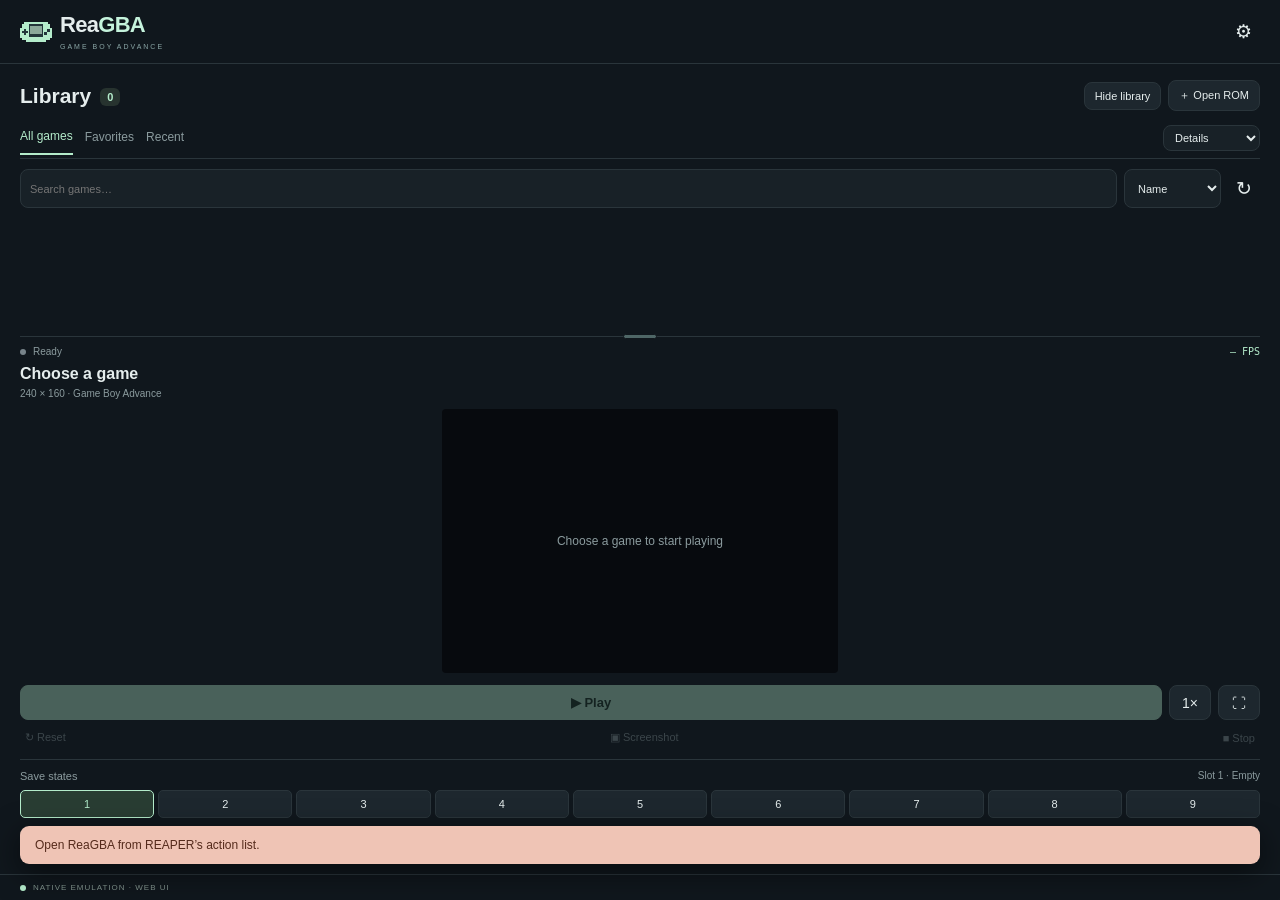
==== web/index.html @ 5d7371b0 "ReaGBA v0.1.0" ====
<!doctype html>
<html lang="en"><head><meta charset="UTF-8"><meta name="viewport" content="width=device-width,initial-scale=1"><meta http-equiv="Content-Security-Policy" content="default-src 'none'; script-src 'self'; style-src 'self'; img-src data:; connect-src ws://127.0.0.1:*; object-src 'none'; base-uri 'none'; form-action 'none'"><title>ReaGBA</title><link rel="stylesheet" href="style.css"></head>
<body>
<header><div class="brand">
  <svg class="logo" viewBox="0 0 32 20" shape-rendering="crispEdges" aria-hidden="true" focusable="false" xmlns="http://www.w3.org/2000/svg">
    <path d="M4 0h24v2h2v4h2v10h-2v2h-4v2H6v-2H2v-2H0V6h2V2h2Z" fill="#b4eccb"/>
    <path d="M9 2h14v13H9ZM4 7h2v2h2v2H6v2H4v-2H2V9h2Zm23 0h3v3h-3Zm-3 3h3v3h-3Z" fill="#22363a"/>
    <path d="M10 4h12v8H10Z" fill="#8ba99a"/>
  </svg>
  <div class="brand-name">Rea<span>GBA</span><small>GAME BOY ADVANCE</small></div>
</div><div class="header-actions"><button id="dock-toggle" class="small" hidden>Dock</button><button id="settings-toggle" class="icon" title="Settings" data-i18n-title="settings" aria-label="Settings" data-i18n-aria-label="settings">⚙</button></div></header>
<main>
<section id="library-view">
  <div class="heading"><h1><span data-i18n="library">Library</span><span id="count">0</span></h1><div class="library-actions"><button id="library-toggle" class="small" aria-expanded="true" aria-controls="library-body">Hide library</button><button id="open" class="small" data-i18n="openROM">＋ Open ROM</button></div></div>
  <div id="library-body">
  <nav><button class="tab active" data-filter="all" data-i18n="allGames">All games</button><button class="tab" data-filter="favorite" data-i18n="favorites">Favorites</button><button class="tab" data-filter="recent" data-i18n="recentGames">Recent</button><select id="library-display" aria-label="Library view" data-i18n-aria-label="libraryDisplay" title="Library view" data-i18n-title="libraryDisplay"><option value="details" data-i18n="details">Details</option><option value="grid" data-i18n="grid">Cover grid</option><option value="compact" data-i18n="compact">Compact list</option></select></nav>
  <div class="search-row"><input id="search" type="search" placeholder="Search games…" data-i18n-placeholder="searchPlaceholder" aria-label="Search games" data-i18n-aria-label="search"><select id="sort" aria-label="Sort by" data-i18n-aria-label="sort"><option value="name" data-i18n="sortName">Name</option><option value="recent" data-i18n="sortRecent">Last played</option><option value="time" data-i18n="sortTime">Play time</option></select><button id="refresh" class="icon" title="Rescan" data-i18n-title="rescan" aria-label="Rescan" data-i18n-aria-label="rescan">↻</button></div>
  <div id="games" class="games"></div>
  <div id="empty" hidden><div class="empty-icon">
    <svg width="32" height="24" viewBox="0 0 32 24" shape-rendering="crispEdges" aria-hidden="true" focusable="false" xmlns="http://www.w3.org/2000/svg">
      <path d="M4 1h24v2h2v17h-2v2H4v-2H2V3h2Z" fill="#b4eccb"/>
      <path d="M6 3h20v2H6ZM4 19h24v1H4Zm2 1h20v2H6Z" fill="#8ba99a"/>
      <path d="M6 7h20v11H6Zm7 13h6v2h-6Z" fill="#22363a"/>
      <path d="M8 14h2v-2h2v2h2v2h2v-4h2v-2h2v2h2v2h2v2H8Z" fill="#8ba99a"/>
      <path d="M9 9h3v3H9Z" fill="#b4eccb"/>
    </svg>
  </div><h2 data-i18n="emptyTitle">Your next adventure starts here</h2><p data-i18n="emptyHint">Add .gba files to your ROM folder, or choose Open ROM to pick a game.</p></div>
  </div>
</section>
<div id="library-splitter" role="separator" tabindex="0" aria-label="Resize the library and game areas" data-i18n-aria-label="splitter" aria-orientation="horizontal" aria-controls="library-view player" title="Drag to resize · Double-click to reset" data-i18n-title="splitterHint"><span></span></div>
<section id="settings-view" hidden>
  <div class="eyebrow" data-i18n="settingsEyebrow">MAKE IT YOURS</div><h1 data-i18n="settings">Settings</h1>
  <label class="setting language-setting"><span data-i18n="language">Language</span><select id="language" disabled aria-describedby="language-hint"></select></label><p id="language-hint" class="hint" data-i18n="languageHint">Changes apply immediately and are saved for next time.</p>
  <h3 data-i18n="romFolder">ROM folder</h3><div class="path-picker"><input id="rom-directory" type="text" readonly placeholder="Choose a folder containing .gba games" data-i18n-placeholder="romPlaceholder"><button id="choose-rom-directory" class="small" data-i18n="chooseFolder">Choose folder</button></div><p class="hint" data-i18n="romHint">The library scans this folder and its subfolders. Your choice is saved automatically.</p>
  <h3 data-i18n="library">Library</h3><label class="setting"><span data-i18n="autoCovers">Download covers automatically</span><input id="auto-covers" type="checkbox" aria-describedby="covers-hint"></label><p id="covers-hint" class="hint" data-i18n="coversHint">Off by default. Downloads and caches Libretro covers using the ROM’s game code; ROM files are never uploaded. Cached covers remain available when turned off. If no cover is found, the first letter of the game code is shown. Translations, ROM hacks and homebrew may not have matching covers.</p><p id="cover-status" class="hint" role="status" aria-live="polite"></p><label class="setting"><span data-i18n="libraryDisplay">Library view</span><select id="library-display-setting"><option value="details" data-i18n="details">Details</option><option value="grid" data-i18n="grid">Cover grid</option><option value="compact" data-i18n="compact">Compact list</option></select></label><p class="hint" data-i18n="libraryHint">Cover grid puts artwork first; Details shows covers, file sizes and play time; Compact list fits more games. You can also switch views above the library. Your choice is saved automatically.</p>
  <h3 data-i18n="video">Video</h3><label class="setting"><span data-i18n="integerScaling">Integer scaling</span><input id="integer" type="checkbox" checked></label><label class="setting"><span data-i18n="vsync">Vertical sync</span><input id="vsync" type="checkbox" checked></label><label class="setting"><span data-i18n="shader">Shader</span><select id="shader" aria-describedby="shader-hint"><option value="none" data-i18n="off">Off</option><option value="lcd3x">LCD3X</option><option value="lcd-grid-v2">lcd-grid-v2</option></select></label><p id="shader-hint" class="hint" data-i18n="shaderHint">Built-in LCD effects. Your choice is saved automatically. Integer scaling is recommended; LCD3X looks best at 3× or higher. Shaders use their own texture sampling.</p><label class="setting"><span data-i18n="textureFilter">Texture filtering</span><select id="filter"><option value="nearest" data-i18n="nearest">Sharp pixels</option><option value="linear" data-i18n="linear">Smooth</option></select></label><label class="setting"><span data-i18n="frameSkip">Frame skipping</span><select id="skip"><option value="0" data-i18n="off">Off</option><option value="1" data-i18n="skip1">Show every 2nd frame</option><option value="2" data-i18n="skip2">Show every 3rd frame</option></select></label>
  <h3 data-i18n="audio">Audio</h3><label class="setting"><span data-i18n="volume">Volume</span><span id="volume-value">30%</span></label><input id="volume" type="range" min="0" max="100" value="30"><p class="hint" data-i18n="audioHint">Audio is muted during fast-forward and resumes at 1× speed.</p>
  <h3 data-i18n="keyBindings">Keyboard controls</h3><p class="hint" data-i18n="keysHint">Click a key, then press its replacement. Press Esc to cancel.</p><div id="keys" class="key-grid"></div><button id="reset-keys" class="small" data-i18n="resetKeys">Reset controls</button>
  <h3 data-i18n="bios">BIOS (optional)</h3><input id="bios" type="text" placeholder="Full path to your own 16 KB GBA BIOS" data-i18n-placeholder="biosPlaceholder"><button id="save-bios" class="small" data-i18n="savePath">Save path</button><p class="hint" data-i18n="biosHint">Leave blank to use the built-in BIOS implementation. Takes effect the next time you load a game.</p>
  <div class="about"><b>ReaGBA <span id="about-version"></span></b><span data-i18n="aboutCore">mGBA 0.10.5 · GBA only</span></div>
</section>
<section class="player" id="player">
  <div class="player-heading">
  <div class="now-label"><span id="play-dot" class="dot idle"></span><span id="play-status">Ready</span><span id="fps">— FPS</span></div>
  <h2 id="now-title">Choose a game</h2><p id="now-subtitle">240 × 160 · Game Boy Advance</p>
  </div>
  <div class="play-workspace">
  <div class="game-stage"><div id="game-viewport" tabindex="0" aria-label="Game screen" data-i18n-aria-label="gameScreen"><span data-i18n="viewportHint">Choose a game to start playing</span></div></div>
  <div class="player-controls">
  <div class="play-actions">
  <div class="primary-controls"><button id="toggle" class="primary" disabled>▶ Play</button><button id="speed" title="Change fast-forward speed" data-i18n-title="speed">1×</button><button id="fullscreen" title="Full screen / F11" data-i18n-title="fullscreen">⛶</button></div>
  <div class="secondary-controls"><button id="reset" disabled data-i18n="reset">↻ Reset</button><button id="shot" disabled data-i18n="screenshot">▣ Screenshot</button><button id="stop" disabled data-i18n="stop">■ Stop</button></div>
  </div>
  <div class="save-panel">
  <div class="save-heading"><span data-i18n="saveStates">Save states</span><span id="save-hint">Choose a slot</span></div><div class="slot-row" id="slots"></div><div class="save-actions"><button id="save" disabled data-i18n="save">Save state</button><button id="load" disabled data-i18n="load">Load state</button></div>
  </div>
  </div>
  </div>
</section>
</main>
<footer><span class="dot"></span><span id="footer-text" data-i18n="footer">NATIVE EMULATION · WEB UI</span><span id="footer-version" class="version"></span></footer>
<div id="toast" role="status" aria-live="polite"></div>
<script src="i18n.js"></script>
<script src="app.js"></script></body></html>
---- web/style.css ----
:root{color-scheme:dark;--bg:#10171d;--card:#1a242b;--line:#2a353b;--muted:#8b9b9e;--text:#e5eded;--green:#b4eccb;font:13px Inter,"Segoe UI","Microsoft YaHei","Microsoft JhengHei","Yu Gothic","Malgun Gothic",sans-serif}
*{box-sizing:border-box}body{margin:0;background:var(--bg);color:var(--text);height:100vh;display:flex;flex-direction:column;overflow:hidden}
button,input,select{font:inherit}button{cursor:pointer;color:var(--text);border:1px solid var(--line);background:#1d272e;border-radius:8px;padding:9px 12px}button:hover{background:#2c3b41}button:disabled{opacity:.35;cursor:default}button:focus-visible,input:focus-visible,select:focus-visible{outline:2px solid var(--green);outline-offset:2px}
input,select{background:#182127;border:1px solid var(--line);border-radius:8px;padding:9px;color:var(--text);min-width:0}input[type=checkbox],input[type=range]{accent-color:var(--green)}input[type=range],input[type=text]{width:100%}input[type=text]{margin-bottom:10px}
header{height:64px;padding:12px 20px;display:flex;align-items:center;justify-content:space-between;border-bottom:1px solid var(--line);flex-shrink:0;gap:10px}.brand{display:flex;align-items:center;gap:10px;font-size:22px;font-weight:750;white-space:nowrap}.brand small{display:block;font-size:8px;letter-spacing:1.5px;color:var(--muted);margin-top:3px}.logo{width:34px;height:38px;border-radius:8px 8px 12px 8px;background:var(--green);color:#20392c;display:flex;align-items:center;justify-content:center;font-size:25px;position:relative}.logo span{font-size:7px;position:absolute;right:4px;bottom:4px}.header-actions,.library-actions{display:flex;align-items:center;gap:7px}.icon{padding:7px;background:transparent;font-size:19px;border-color:transparent}.small{padding:7px 10px;font-size:11px}
main{padding:16px 20px;flex:1;min-height:0;display:flex;flex-direction:column;gap:0;overflow:auto;scrollbar-width:thin;scrollbar-color:#36474b transparent}main>section{width:100%;min-width:0;margin:0}
#library-view{flex:0 0 auto;min-height:0;display:flex;flex-direction:column}.heading{flex:0 0 auto}#library-body{display:flex;flex-direction:column;flex:1;min-height:0}#library-body nav,#library-body .search-row{flex:0 0 auto}.heading{display:flex;align-items:center;justify-content:space-between;gap:8px}h1{font-size:21px;font-weight:600;margin:0}h1 span{font-size:11px;vertical-align:middle;padding:3px 7px;margin-left:9px;background:#27332f;border-radius:6px;color:var(--green)}
nav{display:flex;gap:20px;margin:14px 0 10px;border-bottom:1px solid var(--line)}.tab{border:none;background:transparent;color:var(--muted);padding:0 0 10px;border-radius:0;font-size:12px}.tab.active{color:var(--green);border-bottom:2px solid var(--green)}.search-row{display:flex;gap:7px;margin-bottom:12px}.search-row input{flex:1;width:100px;font-size:11px}.search-row select{width:75px;font-size:11px}.games{display:grid;grid-template-columns:repeat(auto-fit,minmax(min(100%,300px),1fr));gap:10px;flex:1;min-height:0;align-content:start;overflow:auto;scrollbar-width:thin;scrollbar-gutter:stable}
.game{display:flex;gap:12px;padding:11px;background:var(--card);border:1px solid var(--line);border-radius:10px;cursor:pointer;position:relative;min-height:96px}.game:hover,.game.selected{border-color:#6d977c;background:#1d2c2c}.cover{width:60px;min-width:60px;height:72px;border-radius:6px 6px 11px 6px;background:linear-gradient(145deg,#39584b,#182d29);display:flex;flex-direction:column;align-items:center;justify-content:center;color:#c1dba2}.cover b{font-family:Georgia,serif;font-size:32px}.cover span{font-size:6px;letter-spacing:1px}.game-info{min-width:0;flex:1}.game-info h2{font-size:13px;line-height:1.5;margin:2px 20px 7px 0;font-weight:600}.tag{font-size:9px;color:var(--green);background:#2c4136;border-radius:4px;padding:3px 5px}.game-meta{font-size:10px;color:var(--muted);margin-top:9px}.favorite{position:absolute;right:8px;top:6px;padding:2px 5px;font-size:16px;border:0;background:transparent;color:#84918d}.favorite.on{color:#ddcf93}.launch{position:absolute;right:9px;bottom:9px;font-size:10px;padding:4px 8px;border-color:#527361;color:var(--green)}#empty{text-align:center;padding:15px;color:var(--muted)}#empty h2{font-size:14px}#empty p{font-size:11px;line-height:1.6}.empty-icon{font-size:30px}
.player{display:flex;flex-direction:column;flex:0 0 auto;min-height:0;gap:10px}.player-heading{flex:0 0 auto}.now-label{display:flex;align-items:center;gap:7px;font-size:10px;color:var(--muted)}.dot{display:inline-block;width:6px;height:6px;background:var(--green);border-radius:50%}.dot.idle{background:#78848b}#fps{margin-left:auto;font:10px Consolas,monospace;color:var(--green)}.player h2{margin:6px 0 3px;font-size:16px;line-height:1.4;font-weight:600;white-space:nowrap;overflow:hidden;text-overflow:ellipsis}.player p{margin:0;color:var(--muted);font-size:10px}
.play-workspace{flex:1;min-height:0;display:grid;grid-template-rows:minmax(64px,1fr) auto;gap:12px}.game-stage{display:grid;place-items:center;min-width:0;min-height:64px;overflow:hidden}#game-viewport{width:100%;aspect-ratio:3/2;flex:none;min-width:0;position:relative;background:#070a0e;border-radius:4px;display:flex;align-items:center;justify-content:center;text-align:center;color:var(--muted);font-size:12px}#game-viewport:focus-visible{outline:2px solid var(--green)}
.player-controls{display:flex;flex-direction:column;gap:10px;min-height:0;min-width:0}.primary-controls{display:flex;gap:7px}.primary-controls .primary{background:var(--green);border-color:var(--green);color:#1c3728;flex:1;font-weight:650;white-space:nowrap}.primary-controls button:not(.primary){width:42px;flex:0 0 auto;font-size:14px;padding:8px}.secondary-controls{display:flex;gap:5px;justify-content:space-between;margin-top:6px}.secondary-controls button{font-size:11px;background:transparent;border:0;color:var(--muted);padding:5px}.save-panel{margin-top:auto}.save-heading{display:flex;justify-content:space-between;border-top:1px solid var(--line);padding-top:10px;margin-bottom:8px;font-size:11px;color:var(--muted)}#save-hint{font-size:10px}.slot-row{display:grid;grid-template-columns:repeat(9,minmax(0,1fr));gap:4px}.slot-row button{padding:7px 0;font-size:11px;border-radius:5px;position:relative}.slot-row button.selected{border-color:var(--green);color:var(--green);background:#293d33}.slot-row button.saved:after{content:"";height:3px;width:3px;position:absolute;bottom:2px;left:calc(50% - 1px);background:var(--green);border-radius:50%}.save-actions{display:flex;gap:7px;margin-top:8px}.save-actions button{flex:1;font-size:11px;padding:9px 5px;background:transparent}

footer{height:26px;padding:0 20px;display:flex;align-items:center;gap:7px;border-top:1px solid var(--line);font-size:8px;letter-spacing:1px;color:#81938d;flex-shrink:0}.version{margin-left:auto;color:#526661}
#settings-view{flex:1;min-height:0;overflow:auto;scrollbar-width:thin}.settings-open .player{display:none}.settings-open main{overflow:hidden}.eyebrow{font-size:9px;letter-spacing:1.9px;color:var(--muted);margin-bottom:10px}h3{font-size:12px;font-weight:600;margin:20px 0 12px}.setting{display:flex;align-items:center;justify-content:space-between;gap:10px;margin-bottom:10px;font-size:12px}.setting select{font-size:11px;padding:7px}.hint{font-size:11px;line-height:1.8;color:var(--muted)}.key-grid{display:grid;grid-template-columns:repeat(auto-fit,minmax(155px,1fr));gap:8px}.key-pair{display:flex;align-items:center;justify-content:space-between;background:#19242a;border-radius:7px;padding:5px 8px;gap:5px;font-size:11px}.key-pair button{font-size:10px;padding:4px 6px;max-width:100px;overflow:hidden}.about{margin:25px 0;display:flex;flex-direction:column;gap:6px;font-size:10px;color:var(--muted)}#reset-keys{margin-top:12px}
.path-picker{display:flex;align-items:stretch;gap:7px}.path-picker input{flex:1;margin:0}.path-picker button{white-space:nowrap}
/* A 100%-wide range plus its UA 2px side margins overflowed every settings width. */
#volume{display:block;margin:0}
#settings-view{scrollbar-gutter:stable;padding-inline:2px;overflow-wrap:anywhere}
#settings-view .key-grid{grid-template-columns:repeat(auto-fit,minmax(min(100%,155px),1fr))}
.setting select{max-width:65%}select:disabled{opacity:.5}
#toast{position:fixed;left:20px;right:20px;bottom:36px;padding:12px 15px;background:#c0ead0;color:#173626;border-radius:9px;font-size:12px;box-shadow:0 8px 30px #0008;opacity:0;pointer-events:none;transform:translateY(8px);transition:.15s}#toast.visible{opacity:1;transform:translateY(0)}#toast.error{background:#efc4b5;color:#542a1b}[hidden]{display:none!important}
@media(max-width:480px){header{height:58px;padding:10px 12px;gap:6px}.brand{font-size:18px;gap:7px}.brand small{display:none}.logo{width:28px;height:31px;font-size:22px}.header-actions{gap:3px}.header-actions .small{padding:6px}.icon{padding:4px}main{padding:12px}.library-actions{gap:5px}.library-actions .small{font-size:10px;padding:7px}h1{font-size:17px}footer{padding:0 12px}}
@media(max-height:560px){header{height:48px;padding-top:6px;padding-bottom:6px}.brand small{display:none}.logo{height:30px}main{padding-top:8px;padding-bottom:8px}.player{gap:7px}.player h2{font-size:14px;margin-top:4px}.player-heading p{display:none}.save-heading{padding-top:7px;margin-bottom:5px}.slot-row button{padding:4px 0}.save-actions button{padding:6px 4px}.player-controls{gap:7px}.play-workspace{gap:8px}}
@media(prefers-reduced-motion:reduce){*{transition:none!important}}
@media(max-width:360px){.logo{display:none}.brand{font-size:16px}.header-actions .small{font-size:10px}.library-actions .small{padding:6px}.heading h1{font-size:16px}}

#library-splitter{height:20px;flex:0 0 20px;position:relative;cursor:row-resize;touch-action:none;user-select:none;outline:none;display:flex;align-items:center;justify-content:center}
#library-splitter:before{content:"";position:absolute;left:0;right:0;height:1px;background:var(--line)}#library-splitter span{position:relative;width:34px;height:5px;border-radius:4px;background:#4e6666;border:1px solid var(--bg)}
#library-splitter:hover span,#library-splitter:focus-visible span,.resizing-library #library-splitter span{background:var(--green);width:46px}.resizing-library,.resizing-library *{cursor:row-resize!important;user-select:none!important}
.library-collapsed #library-view{margin-bottom:12px;padding-bottom:10px;border-bottom:1px solid var(--line)}.settings-open #library-splitter{display:none}
#empty{flex:1;min-height:0;overflow:auto}
/* Mint GBA on a 32x20 integer grid: mirrored shell, equal control footprints, 3:2 screen. */
.brand{gap:8px;letter-spacing:-.7px;line-height:1}
.brand-name{font-weight:650}.brand-name>span{font-weight:800;color:#c5f3dc}
.brand small{font-size:7px;letter-spacing:2px;margin-top:7px;font-weight:500;color:#8ba7a7}
.logo{display:block;width:32px;min-width:32px;height:20px;flex:none;border-radius:0;background:none;image-rendering:pixelated}
@media(max-width:360px){.brand{gap:6px}}
/* Library display modes share the same cards and controls. Covers retain their full artwork. */
#library-body nav{gap:12px;flex-wrap:wrap;align-items:center}
#library-display{margin-left:auto;padding:5px 7px;margin-bottom:7px;font-size:11px;max-width:110px}
.game:focus-visible{outline:2px solid var(--green);outline-offset:-2px}
.game{min-width:0;min-height:106px;gap:10px}
.cover{position:relative;width:80px;min-width:80px;height:80px;overflow:hidden;flex-shrink:0}
.cover img{position:absolute;inset:0;width:100%;height:100%;object-fit:contain;background:#111a20;opacity:0}
.cover.has-image img{opacity:1}.cover.has-image b,.cover.has-image span{visibility:hidden}
.game-info h2{overflow-wrap:anywhere}.game-meta{margin-right:55px;line-height:1.6}
.games[data-view=details]{grid-template-columns:1fr}
.games[data-view=grid]{grid-template-columns:repeat(auto-fill,minmax(min(100%,140px),1fr));grid-auto-rows:max-content;gap:12px}
.games[data-view=grid] .game{display:grid;grid-template-rows:auto 1fr auto;padding:9px;gap:8px;min-height:0}
.games[data-view=grid] .cover{width:100%;min-width:0;height:auto;aspect-ratio:1;border-radius:6px}
.games[data-view=grid] .cover b{font-size:48px}
.games[data-view=grid] .game-info h2{margin:0 0 6px;display:-webkit-box;-webkit-line-clamp:2;-webkit-box-orient:vertical;overflow:hidden;min-height:39px}
.games[data-view=grid] .game-meta{margin:6px 0 0}
.games[data-view=grid] .favorite{top:13px;right:13px;background:#10171de8;border-radius:6px}
.games[data-view=grid] .launch{position:static;width:100%;margin-top:auto;padding:6px}
.games[data-view=compact]{grid-template-columns:1fr;gap:4px}
.games[data-view=compact] .game{display:grid;grid-template-columns:32px minmax(0,1fr) 26px 56px;align-items:center;min-height:46px;padding:6px;gap:7px;border-radius:6px}
.games[data-view=compact] .cover{width:32px;min-width:32px;height:32px;border-radius:4px}
.games[data-view=compact] .cover b{font-size:22px}
.games[data-view=compact] .cover span,.games[data-view=compact] .tag,.games[data-view=compact] .game-meta{display:none}
.games[data-view=compact] .game-info h2{margin:0;white-space:nowrap;overflow:hidden;text-overflow:ellipsis;font-size:12px}
.games[data-view=compact] .favorite,.games[data-view=compact] .launch{position:static;margin:0}
.games[data-view=compact] .launch{padding:4px;font-size:10px}
@media(max-width:360px){#library-body nav{gap:8px}.tab{font-size:11px}#library-display{font-size:10px;padding:4px}.game{padding:8px;gap:8px}.cover{width:64px;min-width:64px;height:76px}.game-info h2{font-size:12px}.games[data-view=grid]{grid-template-columns:repeat(auto-fill,minmax(min(100%,115px),1fr));gap:8px}}
@media(max-height:440px){header{height:44px}footer{height:22px}.library-collapsed #library-view{margin-bottom:6px;padding-bottom:6px}.primary-controls button{padding-top:6px;padding-bottom:6px}.primary-controls button:not(.primary){padding:6px}.secondary-controls{margin-top:3px}.secondary-controls button{padding:3px}.player-controls{gap:5px}.save-heading{padding-top:4px}}
/* Labels can be longer in other languages; let controls wrap within their pane. */
h1 [data-i18n]{font:inherit;vertical-align:baseline;padding:0;margin:0;background:none;border-radius:0;color:inherit}
.heading,.library-actions{flex-wrap:wrap}.heading h1{overflow-wrap:anywhere}
.library-actions{margin-left:auto}.library-actions button{min-width:0;white-space:normal}
#library-display{max-width:100%;width:auto}.search-row select{width:auto;max-width:45%}
.setting{flex-wrap:wrap}.setting>span{flex:1;min-width:90px}.setting select{max-width:100%}
.language-setting{margin-top:20px}#language{min-width:135px}
.path-picker{flex-wrap:wrap}.path-picker input{min-width:min(180px,100%)}.path-picker button{white-space:normal}
.save-heading,.secondary-controls{gap:8px;flex-wrap:wrap}.save-heading>span{min-width:0;overflow-wrap:anywhere}
.save-actions button,.secondary-controls button{min-width:0;overflow-wrap:anywhere}
.primary-controls .primary{white-space:normal;min-width:0}
.games[data-view=compact] .game{grid-template-columns:32px minmax(0,1fr) 26px auto}
.games[data-view=compact] .launch{max-width:90px;overflow-wrap:anywhere}
.game-meta{margin-right:0}
.games[data-view=details] .game{display:grid;grid-template-columns:auto minmax(0,1fr);grid-template-rows:1fr auto;row-gap:4px}
.games[data-view=details] .cover{grid-row:1/3;align-self:center}
.games[data-view=details] .launch{position:static;grid-column:2;justify-self:end;max-width:100%;overflow-wrap:anywhere}
#footer-text{min-width:0;overflow:hidden;text-overflow:ellipsis;white-space:nowrap}.version{flex-shrink:0}

/* WebView framebuffer occupies the existing game rectangle. */
#game-frame{position:absolute;inset:0;width:100%;height:100%;border-radius:inherit;pointer-events:none;display:none}.playing #game-frame{display:block}
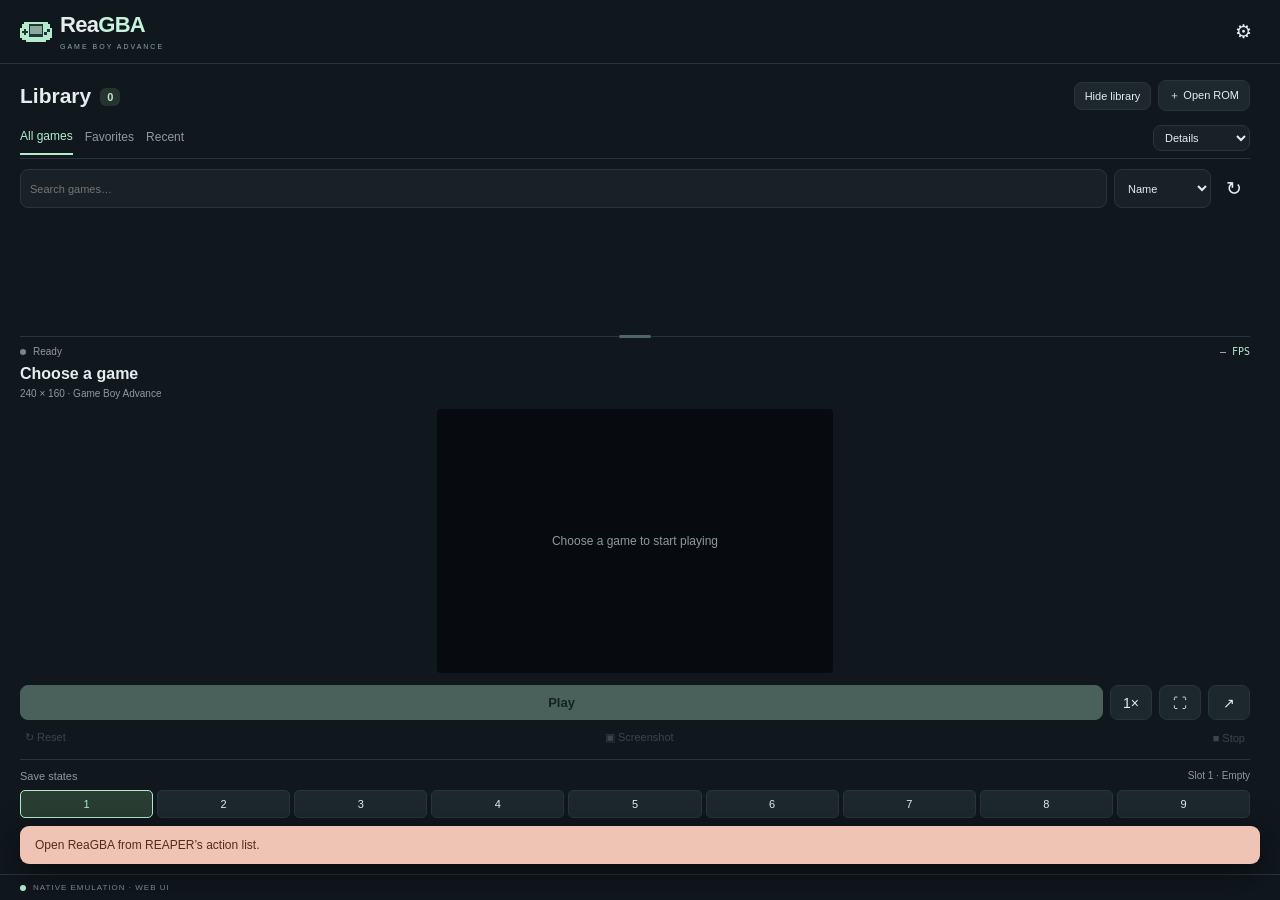
==== commit bfb99378: "ReaGBA v0.1.1" ====
--- a/web/index.html
+++ b/web/index.html
@@ -48,7 +48,7 @@
   <div class="game-stage"><div id="game-viewport" tabindex="0" aria-label="Game screen" data-i18n-aria-label="gameScreen"><span data-i18n="viewportHint">Choose a game to start playing</span></div></div>
   <div class="player-controls">
   <div class="play-actions">
-  <div class="primary-controls"><button id="toggle" class="primary" disabled>▶ Play</button><button id="speed" title="Change fast-forward speed" data-i18n-title="speed">1×</button><button id="fullscreen" title="Full screen / F11" data-i18n-title="fullscreen">⛶</button></div>
+  <div class="primary-controls"><button id="toggle" class="primary" disabled>Play</button><button id="speed" title="Change fast-forward speed" data-i18n-title="speed">1×</button><button id="fullscreen" title="Full screen / F11" data-i18n-title="fullscreen">⛶</button><button id="popout" title="Pop out game" data-i18n-title="popout" aria-label="Pop out game" data-i18n-aria-label="popout">↗</button></div>
   <div class="secondary-controls"><button id="reset" disabled data-i18n="reset">↻ Reset</button><button id="shot" disabled data-i18n="screenshot">▣ Screenshot</button><button id="stop" disabled data-i18n="stop">■ Stop</button></div>
   </div>
   <div class="save-panel">
@@ -61,4 +61,7 @@
 <footer><span class="dot"></span><span id="footer-text" data-i18n="footer">NATIVE EMULATION · WEB UI</span><span id="footer-version" class="version"></span></footer>
 <div id="toast" role="status" aria-live="polite"></div>
 <script src="i18n.js"></script>
+<script src="video.js"></script>
+<script src="popout.js"></script>
+<script src="bridge.js"></script>
 <script src="app.js"></script></body></html>
--- a/web/style.css
+++ b/web/style.css
@@ -29,6 +29,13 @@
 #library-splitter:before{content:"";position:absolute;left:0;right:0;height:1px;background:var(--line)}#library-splitter span{position:relative;width:34px;height:5px;border-radius:4px;background:#4e6666;border:1px solid var(--bg)}
 #library-splitter:hover span,#library-splitter:focus-visible span,.resizing-library #library-splitter span{background:var(--green);width:46px}.resizing-library,.resizing-library *{cursor:row-resize!important;user-select:none!important}
 .library-collapsed #library-view{margin-bottom:12px;padding-bottom:10px;border-bottom:1px solid var(--line)}.settings-open #library-splitter{display:none}
+.library-collapsed .player{margin-top:0;margin-bottom:0}
+main{scrollbar-gutter:stable}
+.game-detached #game-frame,.game-detached #game-viewport>span{visibility:hidden}
+.game-window{padding:3px}
+.game-window main{padding:0;overflow:hidden;scrollbar-gutter:auto}
+.game-window .game-stage{height:100%;min-height:0}
+.game-window #game-viewport{width:100%;height:100%;aspect-ratio:auto}
 #empty{flex:1;min-height:0;overflow:auto}
 /* Mint GBA on a 32x20 integer grid: mirrored shell, equal control footprints, 3:2 screen. */
 .brand{gap:8px;letter-spacing:-.7px;line-height:1}
@@ -45,7 +52,7 @@
 .cover img{position:absolute;inset:0;width:100%;height:100%;object-fit:contain;background:#111a20;opacity:0}
 .cover.has-image img{opacity:1}.cover.has-image b,.cover.has-image span{visibility:hidden}
 .game-info h2{overflow-wrap:anywhere}.game-meta{margin-right:55px;line-height:1.6}
-.games[data-view=details]{grid-template-columns:1fr}
+.games[data-view=details]{grid-template-columns:1fr;grid-auto-rows:max-content}
 .games[data-view=grid]{grid-template-columns:repeat(auto-fill,minmax(min(100%,140px),1fr));grid-auto-rows:max-content;gap:12px}
 .games[data-view=grid] .game{display:grid;grid-template-rows:auto 1fr auto;padding:9px;gap:8px;min-height:0}
 .games[data-view=grid] .cover{width:100%;min-width:0;height:auto;aspect-ratio:1;border-radius:6px}
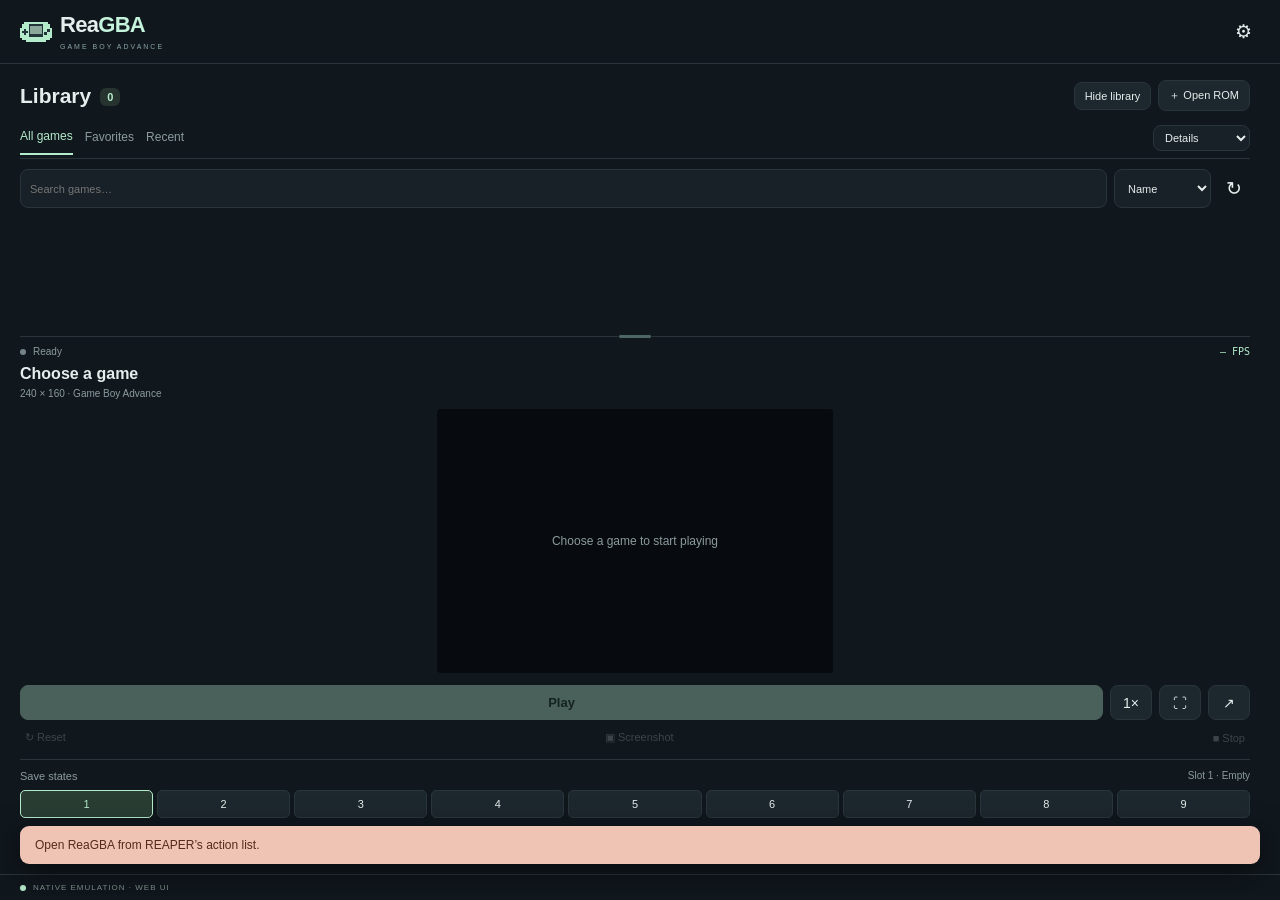
==== commit dc707e7b: "ReaGBA v0.1.2" ====
--- a/web/index.html
+++ b/web/index.html
@@ -34,7 +34,13 @@
   <h3 data-i18n="romFolder">ROM folder</h3><div class="path-picker"><input id="rom-directory" type="text" readonly placeholder="Choose a folder containing .gba games" data-i18n-placeholder="romPlaceholder"><button id="choose-rom-directory" class="small" data-i18n="chooseFolder">Choose folder</button></div><p class="hint" data-i18n="romHint">The library scans this folder and its subfolders. Your choice is saved automatically.</p>
   <h3 data-i18n="library">Library</h3><label class="setting"><span data-i18n="autoCovers">Download covers automatically</span><input id="auto-covers" type="checkbox" aria-describedby="covers-hint"></label><p id="covers-hint" class="hint" data-i18n="coversHint">Off by default. Downloads and caches Libretro covers using the ROM’s game code; ROM files are never uploaded. Cached covers remain available when turned off. If no cover is found, the first letter of the game code is shown. Translations, ROM hacks and homebrew may not have matching covers.</p><p id="cover-status" class="hint" role="status" aria-live="polite"></p><label class="setting"><span data-i18n="libraryDisplay">Library view</span><select id="library-display-setting"><option value="details" data-i18n="details">Details</option><option value="grid" data-i18n="grid">Cover grid</option><option value="compact" data-i18n="compact">Compact list</option></select></label><p class="hint" data-i18n="libraryHint">Cover grid puts artwork first; Details shows covers, file sizes and play time; Compact list fits more games. You can also switch views above the library. Your choice is saved automatically.</p>
   <h3 data-i18n="video">Video</h3><label class="setting"><span data-i18n="integerScaling">Integer scaling</span><input id="integer" type="checkbox" checked></label><label class="setting"><span data-i18n="vsync">Vertical sync</span><input id="vsync" type="checkbox" checked></label><label class="setting"><span data-i18n="shader">Shader</span><select id="shader" aria-describedby="shader-hint"><option value="none" data-i18n="off">Off</option><option value="lcd3x">LCD3X</option><option value="lcd-grid-v2">lcd-grid-v2</option></select></label><p id="shader-hint" class="hint" data-i18n="shaderHint">Built-in LCD effects. Your choice is saved automatically. Integer scaling is recommended; LCD3X looks best at 3× or higher. Shaders use their own texture sampling.</p><label class="setting"><span data-i18n="textureFilter">Texture filtering</span><select id="filter"><option value="nearest" data-i18n="nearest">Sharp pixels</option><option value="linear" data-i18n="linear">Smooth</option></select></label><label class="setting"><span data-i18n="frameSkip">Frame skipping</span><select id="skip"><option value="0" data-i18n="off">Off</option><option value="1" data-i18n="skip1">Show every 2nd frame</option><option value="2" data-i18n="skip2">Show every 3rd frame</option></select></label>
-  <h3 data-i18n="audio">Audio</h3><label class="setting"><span data-i18n="volume">Volume</span><span id="volume-value">30%</span></label><input id="volume" type="range" min="0" max="100" value="30"><p class="hint" data-i18n="audioHint">Audio is muted during fast-forward and resumes at 1× speed.</p>
+  <h3 data-i18n="audio">Audio</h3>
+  <label class="setting"><span data-i18n="audioOutput">Audio output</span><select id="audio-output"><option value="system" data-i18n="audioSystem">System default device</option><option value="reaper_output" data-i18n="audioReaperHardware">REAPER hardware output</option><option value="reaper_track" data-i18n="audioReaperTrack">REAPER track</option></select></label>
+  <div id="audio-hardware-row" hidden><label class="setting"><span data-i18n="audioChannels">Hardware outputs</span><select id="audio-channels" aria-describedby="audio-hardware-hint"></select></label><p id="audio-hardware-hint" class="hint" data-i18n="audioHardwareHint">Choose outputs on REAPER’s current device. Device and sample rate are configured in REAPER. Missing channels stay silent until available again.</p></div>
+  <p id="audio-device" class="hint" hidden></p>
+  <div id="audio-track-row" hidden><label class="setting"><span data-i18n="audioTrack">Target track</span><select id="audio-track"><option value="preview" data-i18n="previewTrack">First ReaGBA Preview track</option><option value="selected" data-i18n="selectedTrack">First selected track</option></select></label><p class="hint" data-i18n="audioTrackHint">ReaGBA Preview uses the first track with that name, then the first selected track. With no target, output is silent.</p></div>
+  <p class="hint" data-i18n="audioOutputHint">System default device plays outside REAPER. REAPER hardware output bypasses Master FX and volume. REAPER track passes through the target’s FX, volume, pan, mute/solo and routing.</p><p id="audio-status" class="hint" role="status" hidden></p>
+  <label class="setting"><span data-i18n="volume">Volume</span><span id="volume-value">30%</span></label><input id="volume" type="range" min="0" max="100" value="30"><p class="hint" data-i18n="audioHint">Audio is muted during fast-forward and resumes at 1× speed.</p>
   <h3 data-i18n="keyBindings">Keyboard controls</h3><p class="hint" data-i18n="keysHint">Click a key, then press its replacement. Press Esc to cancel.</p><div id="keys" class="key-grid"></div><button id="reset-keys" class="small" data-i18n="resetKeys">Reset controls</button>
   <h3 data-i18n="bios">BIOS (optional)</h3><input id="bios" type="text" placeholder="Full path to your own 16 KB GBA BIOS" data-i18n-placeholder="biosPlaceholder"><button id="save-bios" class="small" data-i18n="savePath">Save path</button><p class="hint" data-i18n="biosHint">Leave blank to use the built-in BIOS implementation. Takes effect the next time you load a game.</p>
   <div class="about"><b>ReaGBA <span id="about-version"></span></b><span data-i18n="aboutCore">mGBA 0.10.5 · GBA only</span></div>
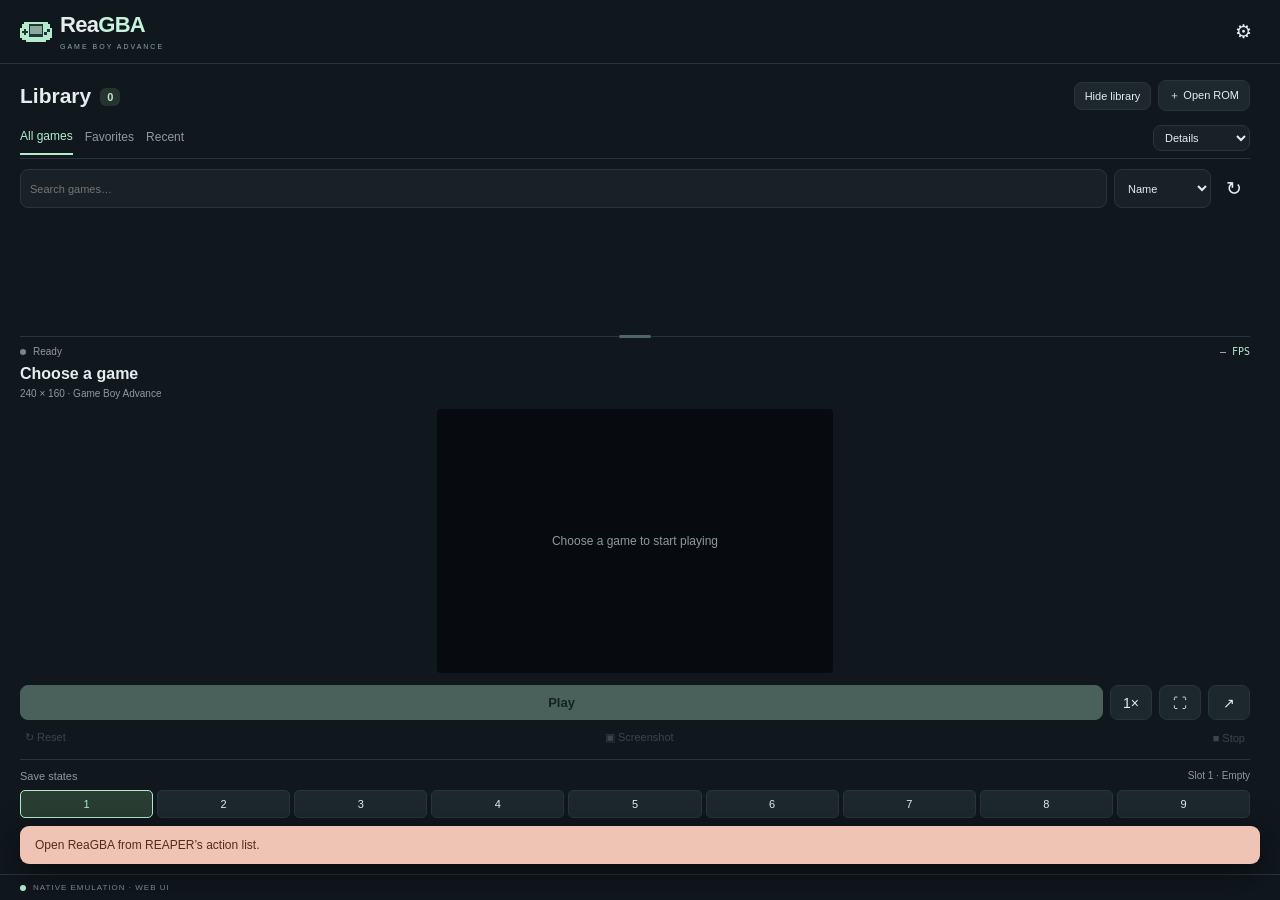
==== commit ee4a3fae: "ReaGBA v0.1.3" ====
--- a/web/index.html
+++ b/web/index.html
@@ -35,11 +35,11 @@
   <h3 data-i18n="library">Library</h3><label class="setting"><span data-i18n="autoCovers">Download covers automatically</span><input id="auto-covers" type="checkbox" aria-describedby="covers-hint"></label><p id="covers-hint" class="hint" data-i18n="coversHint">Off by default. Downloads and caches Libretro covers using the ROM’s game code; ROM files are never uploaded. Cached covers remain available when turned off. If no cover is found, the first letter of the game code is shown. Translations, ROM hacks and homebrew may not have matching covers.</p><p id="cover-status" class="hint" role="status" aria-live="polite"></p><label class="setting"><span data-i18n="libraryDisplay">Library view</span><select id="library-display-setting"><option value="details" data-i18n="details">Details</option><option value="grid" data-i18n="grid">Cover grid</option><option value="compact" data-i18n="compact">Compact list</option></select></label><p class="hint" data-i18n="libraryHint">Cover grid puts artwork first; Details shows covers, file sizes and play time; Compact list fits more games. You can also switch views above the library. Your choice is saved automatically.</p>
   <h3 data-i18n="video">Video</h3><label class="setting"><span data-i18n="integerScaling">Integer scaling</span><input id="integer" type="checkbox" checked></label><label class="setting"><span data-i18n="vsync">Vertical sync</span><input id="vsync" type="checkbox" checked></label><label class="setting"><span data-i18n="shader">Shader</span><select id="shader" aria-describedby="shader-hint"><option value="none" data-i18n="off">Off</option><option value="lcd3x">LCD3X</option><option value="lcd-grid-v2">lcd-grid-v2</option></select></label><p id="shader-hint" class="hint" data-i18n="shaderHint">Built-in LCD effects. Your choice is saved automatically. Integer scaling is recommended; LCD3X looks best at 3× or higher. Shaders use their own texture sampling.</p><label class="setting"><span data-i18n="textureFilter">Texture filtering</span><select id="filter"><option value="nearest" data-i18n="nearest">Sharp pixels</option><option value="linear" data-i18n="linear">Smooth</option></select></label><label class="setting"><span data-i18n="frameSkip">Frame skipping</span><select id="skip"><option value="0" data-i18n="off">Off</option><option value="1" data-i18n="skip1">Show every 2nd frame</option><option value="2" data-i18n="skip2">Show every 3rd frame</option></select></label>
   <h3 data-i18n="audio">Audio</h3>
-  <label class="setting"><span data-i18n="audioOutput">Audio output</span><select id="audio-output"><option value="system" data-i18n="audioSystem">System default device</option><option value="reaper_output" data-i18n="audioReaperHardware">REAPER hardware output</option><option value="reaper_track" data-i18n="audioReaperTrack">REAPER track</option></select></label>
+  <label class="setting"><span data-i18n="audioOutput">Audio output</span><select id="audio-output"><option value="system" data-i18n="audioSystem">System default device</option><option value="reaper_output" data-i18n="audioReaperHardware">Hardware output</option><option value="reaper_track" data-i18n="audioReaperTrack">Target track</option></select></label>
   <div id="audio-hardware-row" hidden><label class="setting"><span data-i18n="audioChannels">Hardware outputs</span><select id="audio-channels" aria-describedby="audio-hardware-hint"></select></label><p id="audio-hardware-hint" class="hint" data-i18n="audioHardwareHint">Choose outputs on REAPER’s current device. Device and sample rate are configured in REAPER. Missing channels stay silent until available again.</p></div>
+  <div id="audio-track-row" hidden><label class="setting"><span data-i18n="audioTrack">Target track</span><select id="audio-track"><option value="preview" data-i18n="previewTrack">First ReaGBA Preview track</option><option value="selected" data-i18n="selectedTrack">First selected track</option></select></label><p class="hint" data-i18n="audioTrackHint">ReaGBA Preview uses the first track with that name, then the first selected track. With no target, output is silent.</p></div>
   <p id="audio-device" class="hint" hidden></p>
-  <div id="audio-track-row" hidden><label class="setting"><span data-i18n="audioTrack">Target track</span><select id="audio-track"><option value="preview" data-i18n="previewTrack">First ReaGBA Preview track</option><option value="selected" data-i18n="selectedTrack">First selected track</option></select></label><p class="hint" data-i18n="audioTrackHint">ReaGBA Preview uses the first track with that name, then the first selected track. With no target, output is silent.</p></div>
-  <p class="hint" data-i18n="audioOutputHint">System default device plays outside REAPER. REAPER hardware output bypasses Master FX and volume. REAPER track passes through the target’s FX, volume, pan, mute/solo and routing.</p><p id="audio-status" class="hint" role="status" hidden></p>
+  <p id="audio-status" class="hint" role="status" hidden></p>
   <label class="setting"><span data-i18n="volume">Volume</span><span id="volume-value">30%</span></label><input id="volume" type="range" min="0" max="100" value="30"><p class="hint" data-i18n="audioHint">Audio is muted during fast-forward and resumes at 1× speed.</p>
   <h3 data-i18n="keyBindings">Keyboard controls</h3><p class="hint" data-i18n="keysHint">Click a key, then press its replacement. Press Esc to cancel.</p><div id="keys" class="key-grid"></div><button id="reset-keys" class="small" data-i18n="resetKeys">Reset controls</button>
   <h3 data-i18n="bios">BIOS (optional)</h3><input id="bios" type="text" placeholder="Full path to your own 16 KB GBA BIOS" data-i18n-placeholder="biosPlaceholder"><button id="save-bios" class="small" data-i18n="savePath">Save path</button><p class="hint" data-i18n="biosHint">Leave blank to use the built-in BIOS implementation. Takes effect the next time you load a game.</p>
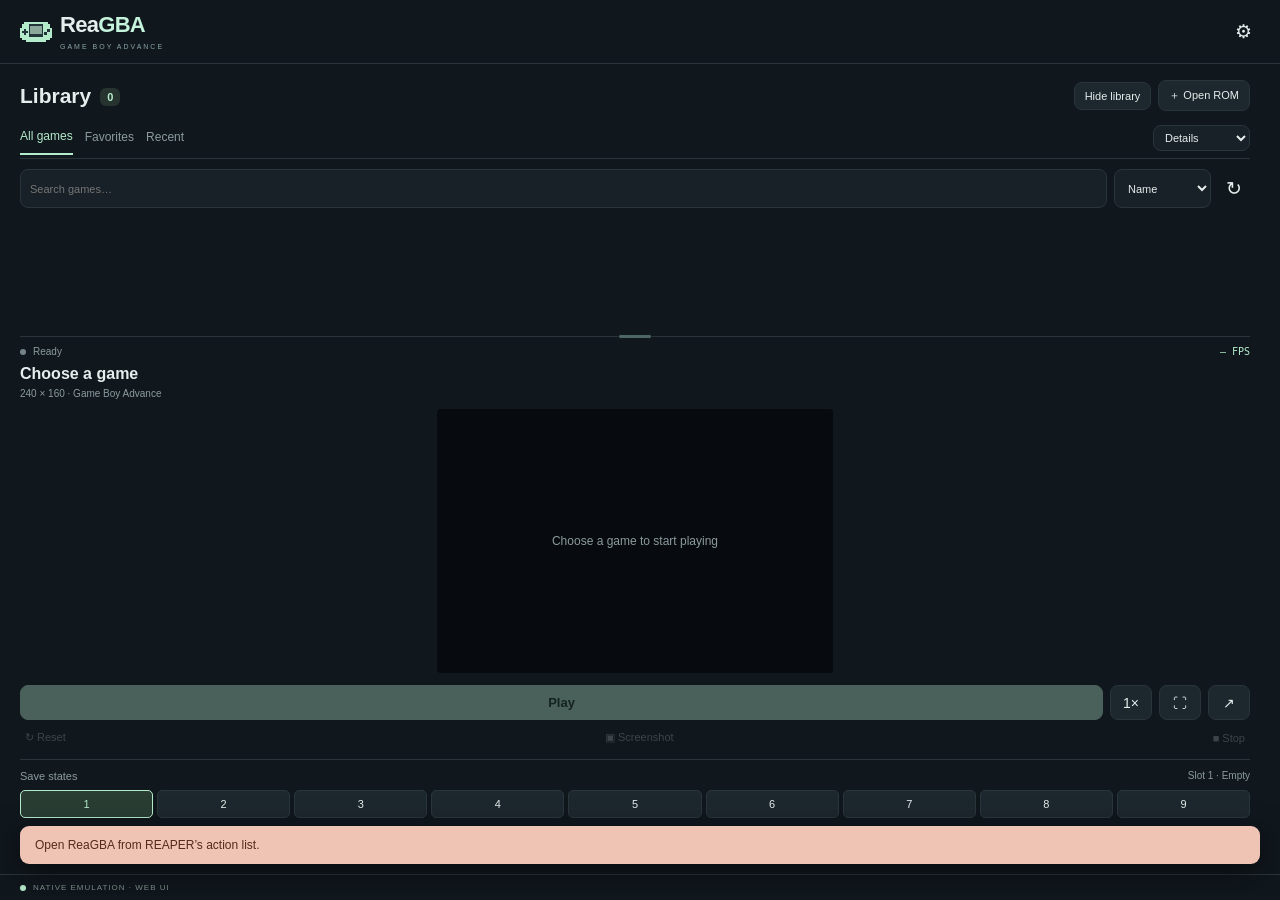
==== commit 2afc8ad5: "ReaGBA v0.1.6" ====
--- a/web/index.html
+++ b/web/index.html
@@ -31,7 +31,7 @@
 <section id="settings-view" hidden>
   <div class="eyebrow" data-i18n="settingsEyebrow">MAKE IT YOURS</div><h1 data-i18n="settings">Settings</h1>
   <label class="setting language-setting"><span data-i18n="language">Language</span><select id="language" disabled aria-describedby="language-hint"></select></label><p id="language-hint" class="hint" data-i18n="languageHint">Changes apply immediately and are saved for next time.</p>
-  <h3 data-i18n="romFolder">ROM folder</h3><div class="path-picker"><input id="rom-directory" type="text" readonly placeholder="Choose a folder containing .gba games" data-i18n-placeholder="romPlaceholder"><button id="choose-rom-directory" class="small" data-i18n="chooseFolder">Choose folder</button></div><p class="hint" data-i18n="romHint">The library scans this folder and its subfolders. Your choice is saved automatically.</p>
+  <h3 data-i18n="romFolder">Game folder</h3><div class="path-picker"><input id="rom-directory" type="text" readonly placeholder="Choose a folder containing .gba games" data-i18n-placeholder="romPlaceholder"><button id="choose-rom-directory" class="small" data-i18n="chooseFolder">Choose folder</button></div><p class="hint" data-i18n="romHint">The library scans this folder and its subfolders. Your choice is saved automatically.</p>
   <h3 data-i18n="library">Library</h3><label class="setting"><span data-i18n="autoCovers">Download covers automatically</span><input id="auto-covers" type="checkbox" aria-describedby="covers-hint"></label><p id="covers-hint" class="hint" data-i18n="coversHint">Off by default. Downloads and caches Libretro covers using the ROM’s game code; ROM files are never uploaded. Cached covers remain available when turned off. If no cover is found, the first letter of the game code is shown. Translations, ROM hacks and homebrew may not have matching covers.</p><p id="cover-status" class="hint" role="status" aria-live="polite"></p><label class="setting"><span data-i18n="libraryDisplay">Library view</span><select id="library-display-setting"><option value="details" data-i18n="details">Details</option><option value="grid" data-i18n="grid">Cover grid</option><option value="compact" data-i18n="compact">Compact list</option></select></label><p class="hint" data-i18n="libraryHint">Cover grid puts artwork first; Details shows covers, file sizes and play time; Compact list fits more games. You can also switch views above the library. Your choice is saved automatically.</p>
   <h3 data-i18n="video">Video</h3><label class="setting"><span data-i18n="integerScaling">Integer scaling</span><input id="integer" type="checkbox" checked></label><label class="setting"><span data-i18n="vsync">Vertical sync</span><input id="vsync" type="checkbox" checked></label><label class="setting"><span data-i18n="shader">Shader</span><select id="shader" aria-describedby="shader-hint"><option value="none" data-i18n="off">Off</option><option value="lcd3x">LCD3X</option><option value="lcd-grid-v2">lcd-grid-v2</option></select></label><p id="shader-hint" class="hint" data-i18n="shaderHint">Built-in LCD effects. Your choice is saved automatically. Integer scaling is recommended; LCD3X looks best at 3× or higher. Shaders use their own texture sampling.</p><label class="setting"><span data-i18n="textureFilter">Texture filtering</span><select id="filter"><option value="nearest" data-i18n="nearest">Sharp pixels</option><option value="linear" data-i18n="linear">Smooth</option></select></label><label class="setting"><span data-i18n="frameSkip">Frame skipping</span><select id="skip"><option value="0" data-i18n="off">Off</option><option value="1" data-i18n="skip1">Show every 2nd frame</option><option value="2" data-i18n="skip2">Show every 3rd frame</option></select></label>
   <h3 data-i18n="audio">Audio</h3>
@@ -41,6 +41,8 @@
   <p id="audio-device" class="hint" hidden></p>
   <p id="audio-status" class="hint" role="status" hidden></p>
   <label class="setting"><span data-i18n="volume">Volume</span><span id="volume-value">30%</span></label><input id="volume" type="range" min="0" max="100" value="30"><p class="hint" data-i18n="audioHint">Audio is muted during fast-forward and resumes at 1× speed.</p>
+  <h3 data-i18n="gamepadTitle">Gamepad bindings</h3><p class="hint" data-i18n="gamepadHint">Click a binding, then press a gamepad button. Changes are saved automatically. Press Esc to cancel.</p>
+  <div id="gamepad-bindings" class="key-grid"></div><div class="gamepad-capture"><span id="gamepad-status" class="hint" role="status" aria-live="polite"></span><button id="cancel-gamepad-capture" class="small" data-i18n="gamepadCancel" hidden>Cancel</button></div><button id="reset-gamepad" class="small" data-i18n="resetGamepad">Reset gamepad bindings</button>
   <h3 data-i18n="keyBindings">Keyboard controls</h3><p class="hint" data-i18n="keysHint">Click a key, then press its replacement. Press Esc to cancel.</p><div id="keys" class="key-grid"></div><button id="reset-keys" class="small" data-i18n="resetKeys">Reset controls</button>
   <h3 data-i18n="bios">BIOS (optional)</h3><input id="bios" type="text" placeholder="Full path to your own 16 KB GBA BIOS" data-i18n-placeholder="biosPlaceholder"><button id="save-bios" class="small" data-i18n="savePath">Save path</button><p class="hint" data-i18n="biosHint">Leave blank to use the built-in BIOS implementation. Takes effect the next time you load a game.</p>
   <div class="about"><b>ReaGBA <span id="about-version"></span></b><span data-i18n="aboutCore">mGBA 0.10.5 · GBA only</span></div>
@@ -70,4 +72,5 @@
 <script src="video.js"></script>
 <script src="popout.js"></script>
 <script src="bridge.js"></script>
+<script src="gamepad.js"></script>
 <script src="app.js"></script></body></html>
--- a/web/style.css
+++ b/web/style.css
@@ -92,3 +92,5 @@
 
 /* WebView framebuffer occupies the existing game rectangle. */
 #game-frame{position:absolute;inset:0;width:100%;height:100%;border-radius:inherit;pointer-events:none;display:none}.playing #game-frame{display:block}
+
+.gamepad-binding{display:flex;align-items:center;justify-content:flex-end;flex-wrap:wrap;gap:5px;min-width:0}.gamepad-binding .gamepad-source{white-space:normal;overflow-wrap:anywhere}.gamepad-source.listening{border-color:var(--green);color:var(--green);opacity:1}.gamepad-capture{display:flex;align-items:center;gap:8px}.gamepad-capture:has(button[hidden]):has(span:empty){display:none}#reset-gamepad{margin-top:12px}#settings-view #gamepad-bindings{grid-template-columns:repeat(2,minmax(0,1fr))}@media(max-width:360px){#settings-view #gamepad-bindings{grid-template-columns:minmax(0,1fr)}}
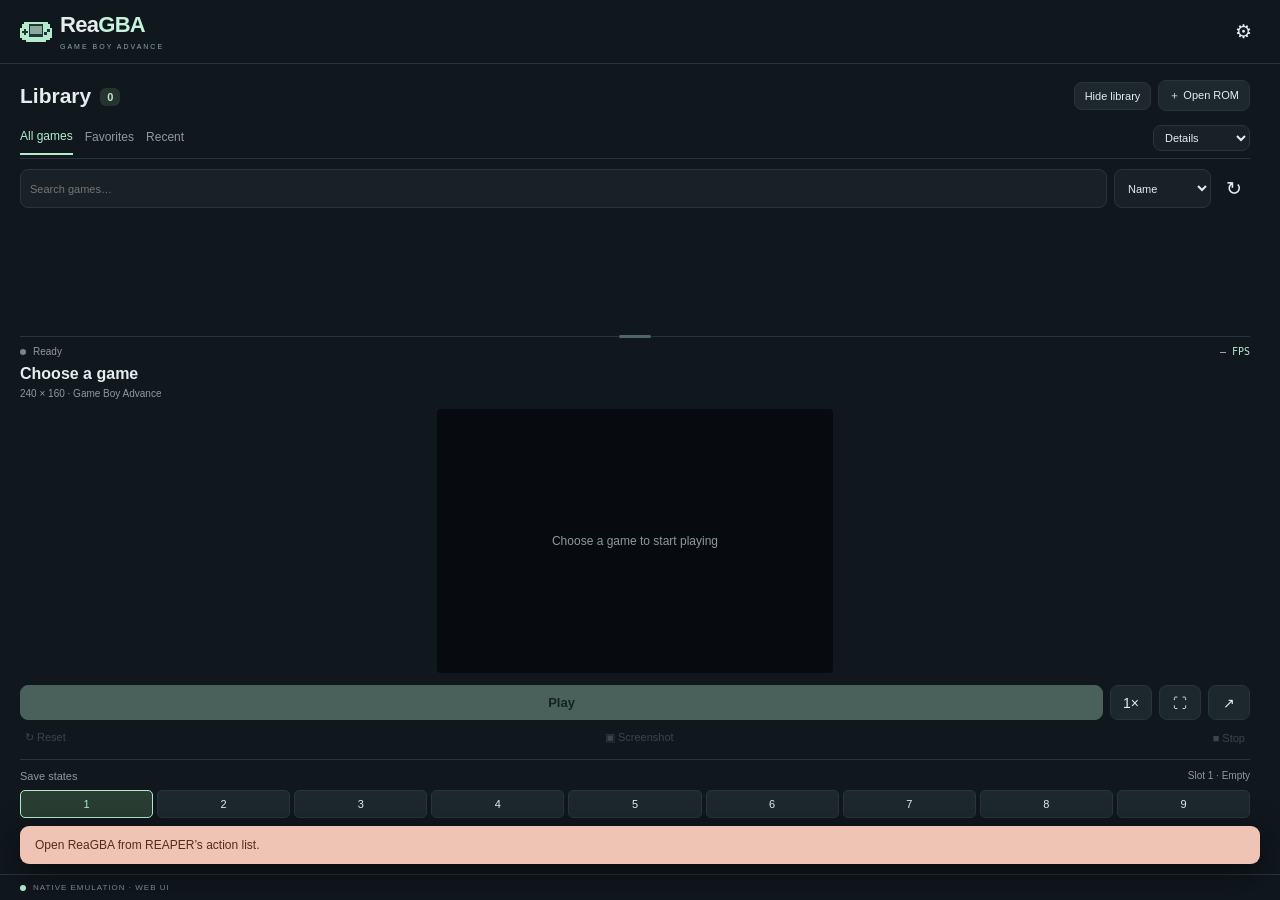
==== commit cec1f9f9: "ReaGBA v0.1.8" ====
--- a/web/index.html
+++ b/web/index.html
@@ -24,14 +24,14 @@
       <path d="M8 14h2v-2h2v2h2v2h2v-4h2v-2h2v2h2v2h2v2H8Z" fill="#8ba99a"/>
       <path d="M9 9h3v3H9Z" fill="#b4eccb"/>
     </svg>
-  </div><h2 data-i18n="emptyTitle">Your next adventure starts here</h2><p data-i18n="emptyHint">Add .gba files to your ROM folder, or choose Open ROM to pick a game.</p></div>
+  </div><h2 data-i18n="emptyTitle">Your next adventure starts here</h2><p data-i18n="emptyHint">Add .gba/.gb/.gbc files to your ROM folder, or choose Open ROM to pick a game.</p></div>
   </div>
 </section>
 <div id="library-splitter" role="separator" tabindex="0" aria-label="Resize the library and game areas" data-i18n-aria-label="splitter" aria-orientation="horizontal" aria-controls="library-view player" title="Drag to resize · Double-click to reset" data-i18n-title="splitterHint"><span></span></div>
 <section id="settings-view" hidden>
   <div class="eyebrow" data-i18n="settingsEyebrow">MAKE IT YOURS</div><h1 data-i18n="settings">Settings</h1>
   <label class="setting language-setting"><span data-i18n="language">Language</span><select id="language" disabled aria-describedby="language-hint"></select></label><p id="language-hint" class="hint" data-i18n="languageHint">Changes apply immediately and are saved for next time.</p>
-  <h3 data-i18n="romFolder">Game folder</h3><div class="path-picker"><input id="rom-directory" type="text" readonly placeholder="Choose a folder containing .gba games" data-i18n-placeholder="romPlaceholder"><button id="choose-rom-directory" class="small" data-i18n="chooseFolder">Choose folder</button></div><p class="hint" data-i18n="romHint">The library scans this folder and its subfolders. Your choice is saved automatically.</p>
+  <h3 data-i18n="romFolder">Game folder</h3><div class="path-picker"><input id="rom-directory" type="text" readonly placeholder="Choose a folder containing .gba/.gb/.gbc games" data-i18n-placeholder="romPlaceholder"><button id="choose-rom-directory" class="small" data-i18n="chooseFolder">Choose folder</button></div><p class="hint" data-i18n="romHint">The library scans this folder and its subfolders. Your choice is saved automatically.</p>
   <h3 data-i18n="library">Library</h3><label class="setting"><span data-i18n="autoCovers">Download covers automatically</span><input id="auto-covers" type="checkbox" aria-describedby="covers-hint"></label><p id="covers-hint" class="hint" data-i18n="coversHint">Off by default. Downloads and caches Libretro covers using the ROM’s game code; ROM files are never uploaded. Cached covers remain available when turned off. If no cover is found, the first letter of the game code is shown. Translations, ROM hacks and homebrew may not have matching covers.</p><p id="cover-status" class="hint" role="status" aria-live="polite"></p><label class="setting"><span data-i18n="libraryDisplay">Library view</span><select id="library-display-setting"><option value="details" data-i18n="details">Details</option><option value="grid" data-i18n="grid">Cover grid</option><option value="compact" data-i18n="compact">Compact list</option></select></label><p class="hint" data-i18n="libraryHint">Cover grid puts artwork first; Details shows covers, file sizes and play time; Compact list fits more games. You can also switch views above the library. Your choice is saved automatically.</p>
   <h3 data-i18n="video">Video</h3><label class="setting"><span data-i18n="integerScaling">Integer scaling</span><input id="integer" type="checkbox" checked></label><label class="setting"><span data-i18n="vsync">Vertical sync</span><input id="vsync" type="checkbox" checked></label><label class="setting"><span data-i18n="shader">Shader</span><select id="shader" aria-describedby="shader-hint"><option value="none" data-i18n="off">Off</option><option value="lcd3x">LCD3X</option><option value="lcd-grid-v2">lcd-grid-v2</option></select></label><p id="shader-hint" class="hint" data-i18n="shaderHint">Built-in LCD effects. Your choice is saved automatically. Integer scaling is recommended; LCD3X looks best at 3× or higher. Shaders use their own texture sampling.</p><label class="setting"><span data-i18n="textureFilter">Texture filtering</span><select id="filter"><option value="nearest" data-i18n="nearest">Sharp pixels</option><option value="linear" data-i18n="linear">Smooth</option></select></label><label class="setting"><span data-i18n="frameSkip">Frame skipping</span><select id="skip"><option value="0" data-i18n="off">Off</option><option value="1" data-i18n="skip1">Show every 2nd frame</option><option value="2" data-i18n="skip2">Show every 3rd frame</option></select></label>
   <h3 data-i18n="audio">Audio</h3>
@@ -44,8 +44,8 @@
   <h3 data-i18n="gamepadTitle">Gamepad bindings</h3><p class="hint" data-i18n="gamepadHint">Click a binding, then press a gamepad button. Changes are saved automatically. Press Esc to cancel.</p>
   <div id="gamepad-bindings" class="key-grid"></div><div class="gamepad-capture"><span id="gamepad-status" class="hint" role="status" aria-live="polite"></span><button id="cancel-gamepad-capture" class="small" data-i18n="gamepadCancel" hidden>Cancel</button></div><button id="reset-gamepad" class="small" data-i18n="resetGamepad">Reset gamepad bindings</button>
   <h3 data-i18n="keyBindings">Keyboard controls</h3><p class="hint" data-i18n="keysHint">Click a key, then press its replacement. Press Esc to cancel.</p><div id="keys" class="key-grid"></div><button id="reset-keys" class="small" data-i18n="resetKeys">Reset controls</button>
-  <h3 data-i18n="bios">BIOS (optional)</h3><input id="bios" type="text" placeholder="Full path to your own 16 KB GBA BIOS" data-i18n-placeholder="biosPlaceholder"><button id="save-bios" class="small" data-i18n="savePath">Save path</button><p class="hint" data-i18n="biosHint">Leave blank to use the built-in BIOS implementation. Takes effect the next time you load a game.</p>
-  <div class="about"><b>ReaGBA <span id="about-version"></span></b><span data-i18n="aboutCore">mGBA 0.10.5 · GBA only</span></div>
+  <h3 data-i18n="bios">GBA BIOS (optional)</h3><input id="bios" type="text" placeholder="Full path to your own 16 KB GBA BIOS" data-i18n-placeholder="biosPlaceholder"><button id="save-bios" class="small" data-i18n="savePath">Save path</button><p class="hint" data-i18n="biosHint">Leave blank to use the built-in BIOS implementation. Takes effect the next time you load a game.</p>
+  <div class="about"><b>ReaGBA <span id="about-version"></span></b><span data-i18n="aboutCore">mGBA 0.10.5 · GBA / GB / GBC</span></div>
 </section>
 <section class="player" id="player">
   <div class="player-heading">
--- a/web/style.css
+++ b/web/style.css
@@ -93,4 +93,4 @@
 /* WebView framebuffer occupies the existing game rectangle. */
 #game-frame{position:absolute;inset:0;width:100%;height:100%;border-radius:inherit;pointer-events:none;display:none}.playing #game-frame{display:block}
 
-.gamepad-binding{display:flex;align-items:center;justify-content:flex-end;flex-wrap:wrap;gap:5px;min-width:0}.gamepad-binding .gamepad-source{white-space:normal;overflow-wrap:anywhere}.gamepad-source.listening{border-color:var(--green);color:var(--green);opacity:1}.gamepad-capture{display:flex;align-items:center;gap:8px}.gamepad-capture:has(button[hidden]):has(span:empty){display:none}#reset-gamepad{margin-top:12px}#settings-view #gamepad-bindings{grid-template-columns:repeat(2,minmax(0,1fr))}@media(max-width:360px){#settings-view #gamepad-bindings{grid-template-columns:minmax(0,1fr)}}
+.gamepad-binding{display:flex;align-items:center;justify-content:flex-end;flex-wrap:wrap;gap:5px;min-width:0}.gamepad-binding .gamepad-source{white-space:normal;overflow-wrap:anywhere}.gamepad-source.listening{border-color:var(--green);color:var(--green);opacity:1}.gamepad-capture{display:flex;align-items:center;gap:8px}.gamepad-capture:has(button[hidden]):has(span:empty){display:none}#reset-gamepad{margin-top:12px}#settings-view #gamepad-bindings,#settings-view #keys{grid-template-columns:repeat(2,minmax(0,1fr))}@media(max-width:360px){#settings-view #gamepad-bindings,#settings-view #keys{grid-template-columns:minmax(0,1fr)}}
